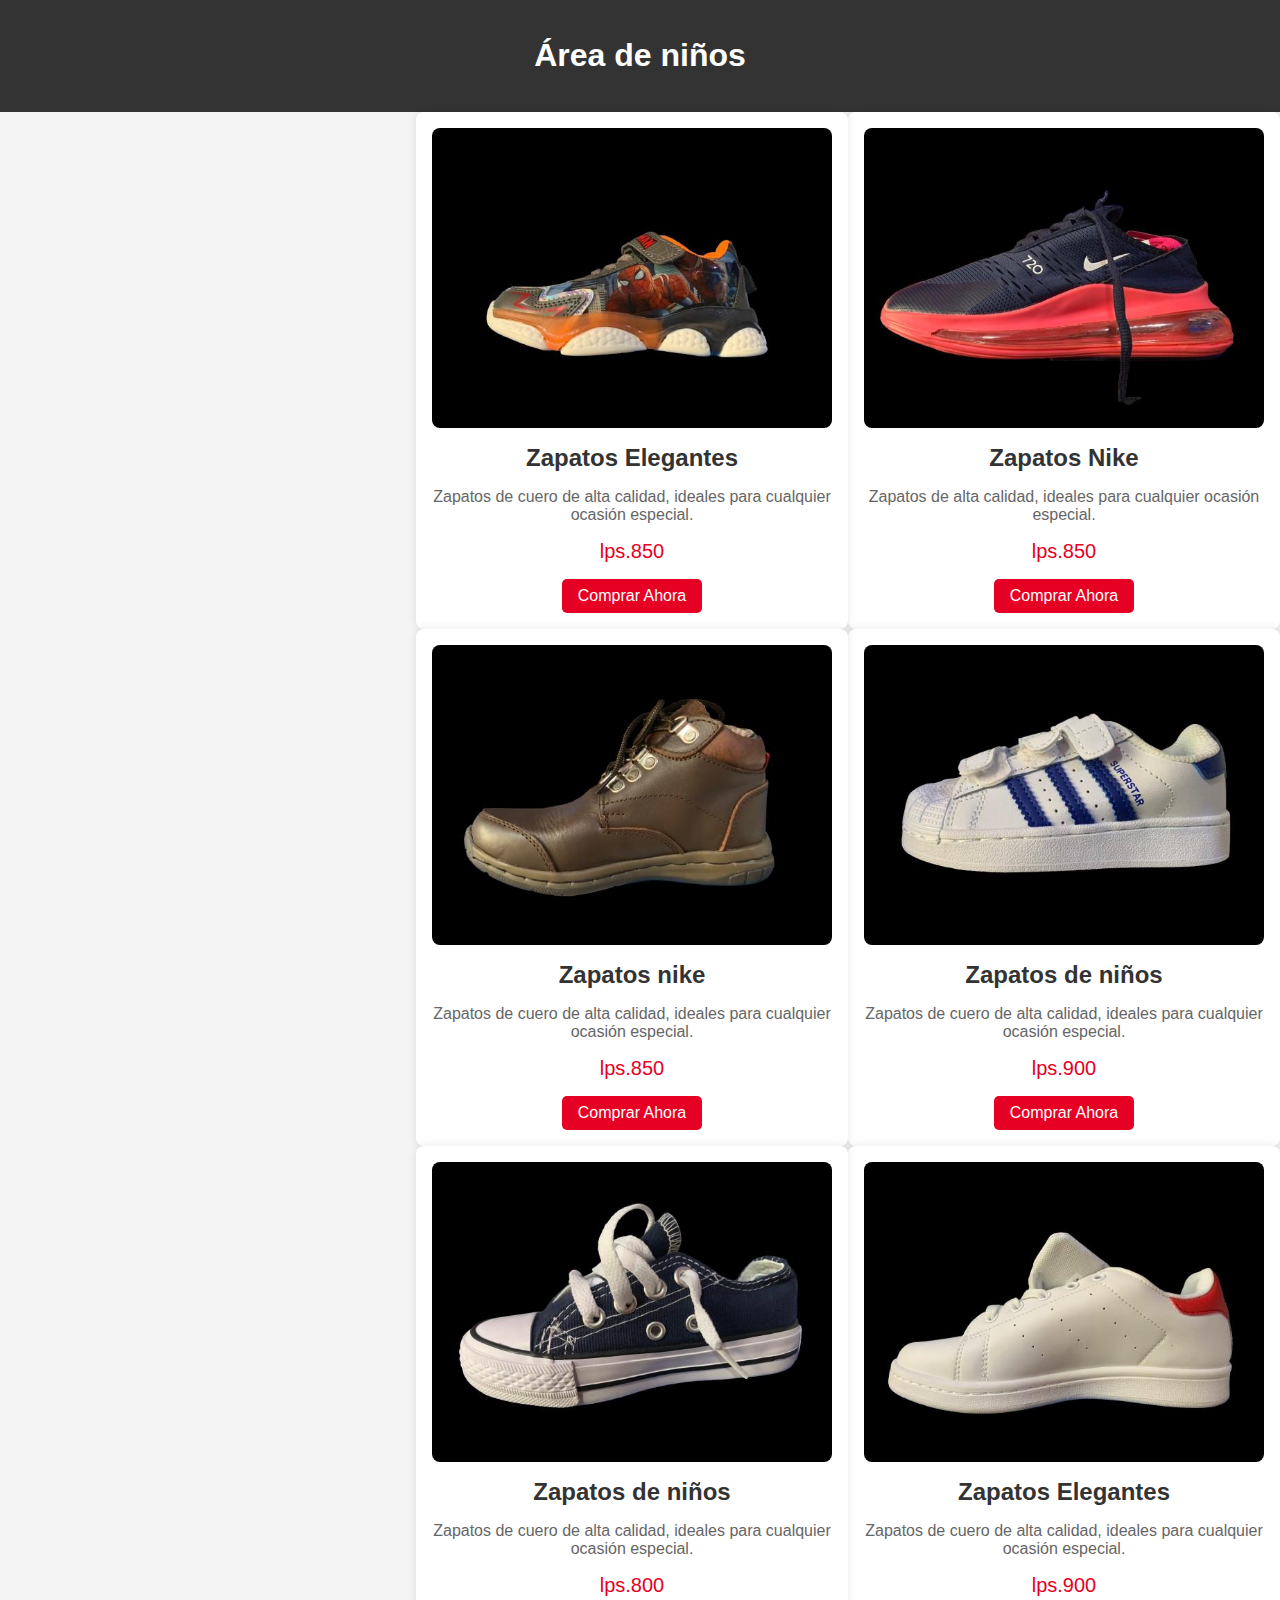
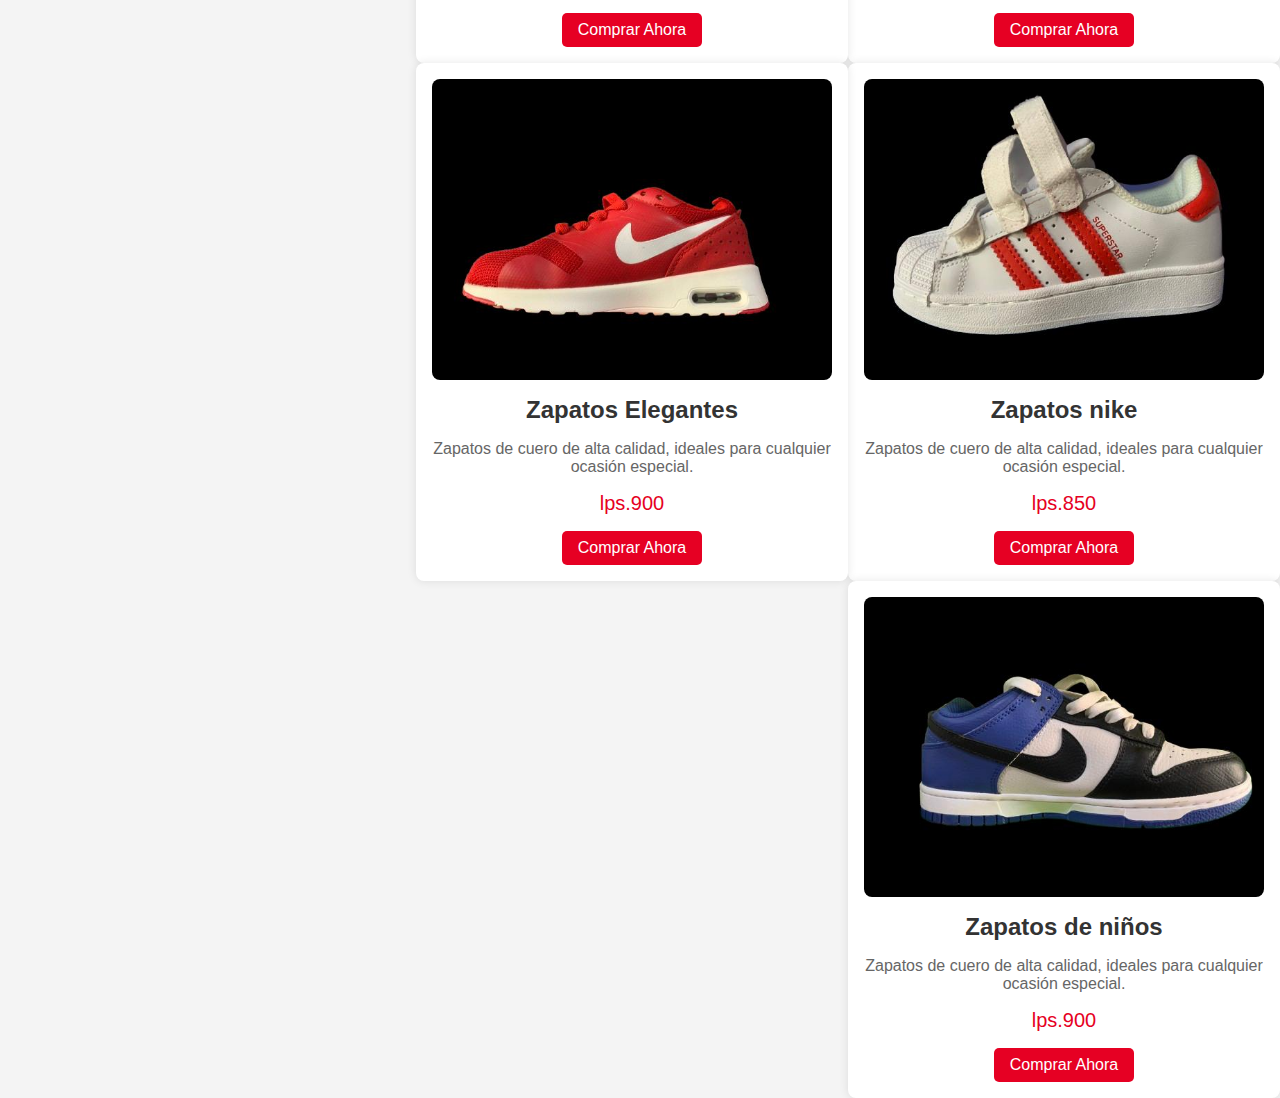
==== Index.html @ a9f259d6 "Add files via upload" ====
<! DOCTYPE html>
<html lang="en">
  <head>
      <meta charset="UTF-8">
      <meta http-equiv="X-UA-Compatible" content="IE=edge">
      <meta name="viewport" content="width=device-width, initial-scale=1.0">
      <title>Nike - Just Do It</title>
      <link rel="stylesheet" href="tiendas.css">
      <link rel="shortcup icon" href="1.jpg">
      
  </head>  
</html>

<body>
    <header>
       
        <h1>Área de niños</h1>
    </header>
   <div class="contenedor"> <main>
        <section class="product-card">
            <img src=".1.jpg" alt="Zapatos de moda" class="product-image">
            <h2 class="product-title">Zapatos Nike</h2>
            <p class="product-description">Zapatos   de alta calidad, ideales para cualquier ocasión especial.</p>
            <p class="product-price">lps.850</p>
            <button class="buy-button">Comprar Ahora</button>
        </section>
    </main>
    
      <main>
        <section class="product-card">
            <img src=".2.jpg" alt="Zapatos de moda" class="product-image">
            <h2 class="product-title">Zapatos Elegantes</h2>
            <p class="product-description">Zapatos de cuero de alta calidad, ideales para cualquier ocasión especial.</p>
            <p class="product-price">lps.850</p>
            <button class="buy-button">Comprar Ahora</button>
        </section>
    </main>
         
          <main>
        <section class="product-card">
            <img src=".3.jpg" alt="Zapatos de moda" class="product-image">
            <h2 class="product-title">Zapatos de niños</h2>
            <p class="product-description">Zapatos de cuero de alta calidad, ideales para cualquier ocasión especial.</p>
            <p class="product-price">lps.900</p>
            <button class="buy-button">Comprar Ahora</button>
        </section>
    </main>
    
    
         <section class="product-card">
            <img src=".4.jpg" alt="Zapatos de moda" class="product-image">
            <h2 class="product-title">Zapatos nike</h2>
            <p class="product-description">Zapatos de cuero de alta calidad, ideales para cualquier ocasión especial.</p>
            <p class="product-price">lps.850</p>
            <button class="buy-button">Comprar Ahora</button>
        </section>
    </main>
    
      <main>
        <section class="product-card">
            <img src=".5.jpg" alt="Zapatos de moda" class="product-image">
            <h2 class="product-title">Zapatos Elegantes</h2>
            <p class="product-description">Zapatos de cuero de alta calidad, ideales para cualquier ocasión especial.</p>
            <p class="product-price">lps.900</p>
            <button class="buy-button">Comprar Ahora</button>
        </section>
    </main>
         
          <main>
        <section class="product-card">
            <img src=".6.jpg" alt="Zapatos de moda" class="product-image">
            <h2 class="product-title">Zapatos de niños</h2>
            <p class="product-description">Zapatos de cuero de alta calidad, ideales para cualquier ocasión especial.</p>
            <p class="product-price">lps.800</p>
            <button class="buy-button">Comprar Ahora</button>
        </section>
    </main>
    
    
     <section class="product-card">
            <img src=".7.jpg" alt="Zapatos de moda" class="product-image">
            <h2 class="product-title">Zapatos nike</h2>
            <p class="product-description">Zapatos de cuero de alta calidad, ideales para cualquier ocasión especial.</p>
            <p class="product-price">lps.850</p>
            <button class="buy-button">Comprar Ahora</button>
        </section>
    </main>
    
      <main>
        <section class="product-card">
            <img src=".8.jpg" alt="Zapatos de moda" class="product-image">
            <h2 class="product-title">Zapatos Elegantes</h2>
            <p class="product-description">Zapatos de cuero de alta calidad, ideales para cualquier ocasión especial.</p>
            <p class="product-price">lps.900</p>
            <button class="buy-button">Comprar Ahora</button>
        </section>
    </main>
         
          <main>
        <section class="product-card">
            <img src=".9.jpg" alt="Zapatos de moda" class="product-image">
            <h2 class="product-title">Zapatos de niños</h2>
            <p class="product-description">Zapatos de cuero de alta calidad, ideales para cualquier ocasión especial.</p>
            <p class="product-price">lps.900</p>
            <button class="buy-button">Comprar Ahora</button>
        </section>                                            
   </div>
   
    
   
</body>
</html>
---- tiendas.css ----
/* Estilos básicos para el cuerpo */
body {
    font-family: Arial, sans-serif;
    margin: 0;
    padding: 0;
    background-color: #f4f4f4;
}

/* Estilo para el encabezado */
header {
    background-color: #333;
    color: #fff;
    text-align: center;
    padding: 1rem 0;
}
.contenedor {
   margin-bottom: 20%;
}
/* Estilo para la tarjeta del producto */
.product-card {
    background-color: #fff;
    border-radius: 8px;
    box-shadow: 0 0 10px rgba(0, 0, 0, 0.1);
   float: right;
   
    max-width: 400px;
    text-align: center;
    padding: 1rem;
}

.product-image {
    width: 100%;
    border-radius: 8px;
}

.product-title {
    font-size: 1.5rem;
    color: #333;
    margin: 1rem 0;
}

.product-description {
    color: #666;
    margin: 0.5rem 0;
}

.product-price {
    font-size: 1.25rem;
    color: #e60023;
    margin: 1rem 0;
}

.buy-button {
    background-color: #e60023;
    border: none;
    color: #fff;
    padding: 0.5rem 1rem;
    font-size: 1rem;
    cursor: pointer;
    border-radius: 5px;
    transition: background-color 0.3s ease;
}

.buy-button:hover {
    background-color: #c2001a;
}

/* Estilo para el pie de página */
footer {
    background-color: #333;
    color: #fff;
    text-align: center;
    padding: 1rem 0;
    position: fixed;
    width: 100%;
    bottom: 0;
}
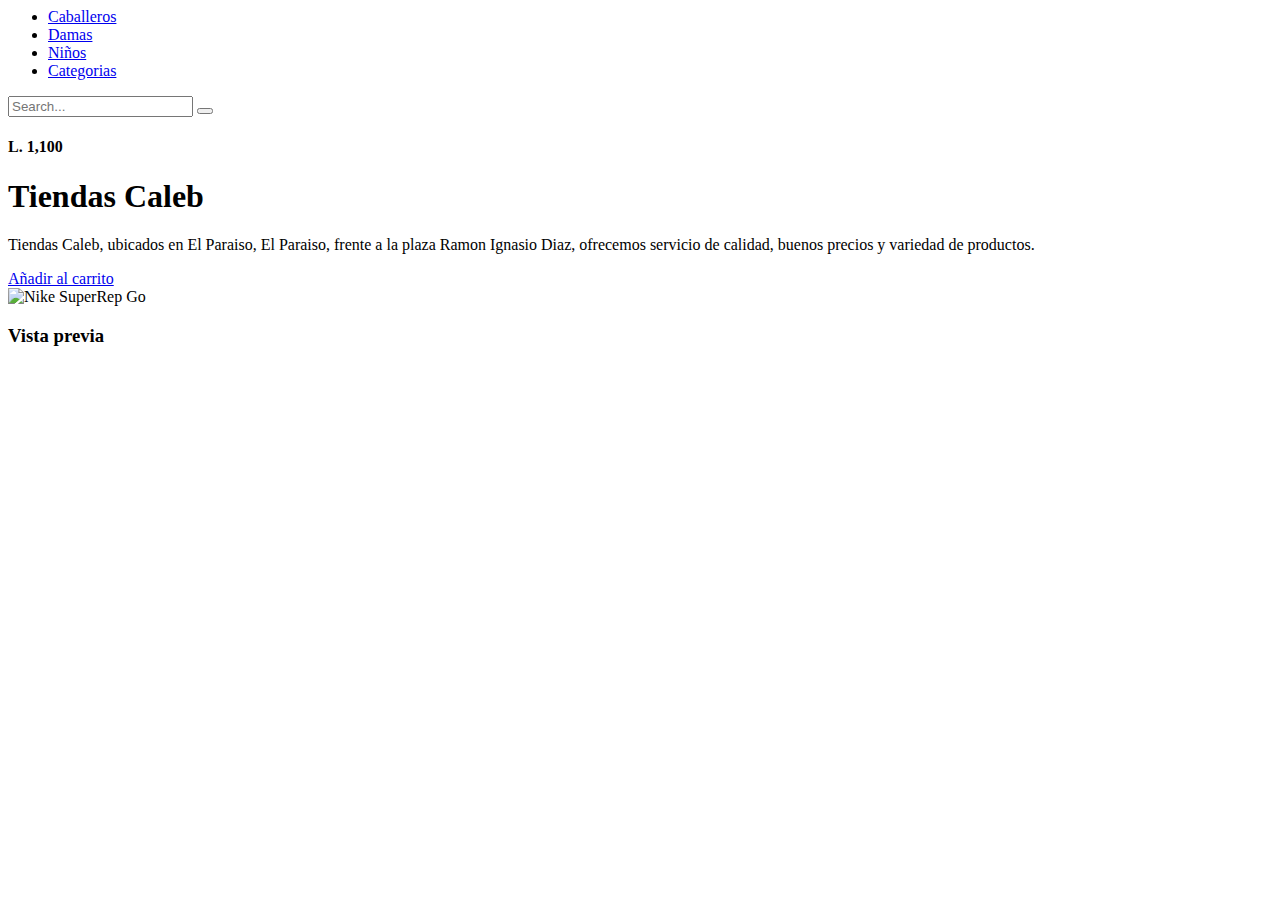
==== commit f6a01986: "Update Index.html" ====
--- a/Index.html
+++ b/Index.html
@@ -1,112 +1,86 @@
 <! DOCTYPE html>
+    
 <html lang="en">
-  <head>
-      <meta charset="UTF-8">
-      <meta http-equiv="X-UA-Compatible" content="IE=edge">
-      <meta name="viewport" content="width=device-width, initial-scale=1.0">
-      <title>Nike - Just Do It</title>
-      <link rel="stylesheet" href="tiendas.css">
-      <link rel="shortcup icon" href="1.jpg">
-      
-  </head>  
+   <head>
+       <meta charset="utf-8">
+       <meta name="viewport" content="width=device-width, initial-scale=1.0">
+       <title>Tiendas Caleb</title>
+       <link rel="stylesheet" href="">
+   </head>
+   <body>
+   <header>
+       <nav>
+           <div class="container">
+              <div>
+                 <div class="Menu">
+                     <ul>
+                         <li>
+                             <a href="Caballeros.html">Caballeros</a>
+                         </li>
+                         <li>
+                             <a href="Damas.html">Damas</a>
+                         </li>
+                         <li>
+                             <a href="Ni%C3%B1os.html">Niños</a>
+                         </li>
+                         <li>
+                             <a href="#">Categorias</a>
+                         </li>
+                     </ul>
+                     <form>
+                         <div class="search-icon">
+                             <i class="fas fas fa-search"></i>
+                         </div>
+                         <input
+                         type="text"
+                         class="search"
+                         placeholder="Search..."
+                         />
+                         <button class="nav-btn">
+                             <i class="fas fa-cart-plus"></i>
+                         </button>
+                     </form>
+                 </div>
+              </div>
+                 
+                  <div class="menu-btn">
+                      <i class="fas fa-bars"></i>
+                  </div>
+               </div>
+                </nav>
+                <div class="body">
+                    <div>
+                        <h4>L. 1,100</h4>
+                        <h1>Tiendas Caleb</h1>
+                        <div class="rating">
+                         <i class="fas fa-star"></i>
+                         <i class="fas fa-star"></i>
+                         <i class="fas fa-star"></i>
+                         <i class="fas fa-star"></i>
+                         <i class="far fa-star"></i>
+                        </div>
+                        <p>Tiendas Caleb, ubicados en El Paraiso, El Paraiso, frente a la plaza Ramon Ignasio Diaz, ofrecemos servicio de calidad, buenos precios y variedad de productos.</p>
+                        <a href="#" class="btn">Añadir al carrito</a> 
+                    </div>
+                    <div>
+                        <img src="2.png" alt="Nike SuperRep Go" />
+                    </div> 
+                </div>
+                
+                <div class="footer">
+                    <div class="social">
+                       <a href="#"><i class="fab fa-facebook"></i></a>
+                       <a href="#"><i class="fab fa-instagram"></i></a>
+                        <a href="#"><i class="fab fa-twitter"></i></a>  
+                    </div>
+                    <div class="watch">
+                       <div class="play-icon">
+                           <i class="fas fa fa-play"></i>
+                       </div>
+                        <h3>Vista previa</h3>
+                    </div>
+                </div>
+   </header>
+   </body>
+    
 </html>
-
-<body>
-    <header>
-       
-        <h1>Área de niños</h1>
-    </header>
-   <div class="contenedor"> <main>
-        <section class="product-card">
-            <img src=".1.jpg" alt="Zapatos de moda" class="product-image">
-            <h2 class="product-title">Zapatos Nike</h2>
-            <p class="product-description">Zapatos   de alta calidad, ideales para cualquier ocasión especial.</p>
-            <p class="product-price">lps.850</p>
-            <button class="buy-button">Comprar Ahora</button>
-        </section>
-    </main>
-    
-      <main>
-        <section class="product-card">
-            <img src=".2.jpg" alt="Zapatos de moda" class="product-image">
-            <h2 class="product-title">Zapatos Elegantes</h2>
-            <p class="product-description">Zapatos de cuero de alta calidad, ideales para cualquier ocasión especial.</p>
-            <p class="product-price">lps.850</p>
-            <button class="buy-button">Comprar Ahora</button>
-        </section>
-    </main>
-         
-          <main>
-        <section class="product-card">
-            <img src=".3.jpg" alt="Zapatos de moda" class="product-image">
-            <h2 class="product-title">Zapatos de niños</h2>
-            <p class="product-description">Zapatos de cuero de alta calidad, ideales para cualquier ocasión especial.</p>
-            <p class="product-price">lps.900</p>
-            <button class="buy-button">Comprar Ahora</button>
-        </section>
-    </main>
-    
-    
-         <section class="product-card">
-            <img src=".4.jpg" alt="Zapatos de moda" class="product-image">
-            <h2 class="product-title">Zapatos nike</h2>
-            <p class="product-description">Zapatos de cuero de alta calidad, ideales para cualquier ocasión especial.</p>
-            <p class="product-price">lps.850</p>
-            <button class="buy-button">Comprar Ahora</button>
-        </section>
-    </main>
-    
-      <main>
-        <section class="product-card">
-            <img src=".5.jpg" alt="Zapatos de moda" class="product-image">
-            <h2 class="product-title">Zapatos Elegantes</h2>
-            <p class="product-description">Zapatos de cuero de alta calidad, ideales para cualquier ocasión especial.</p>
-            <p class="product-price">lps.900</p>
-            <button class="buy-button">Comprar Ahora</button>
-        </section>
-    </main>
-         
-          <main>
-        <section class="product-card">
-            <img src=".6.jpg" alt="Zapatos de moda" class="product-image">
-            <h2 class="product-title">Zapatos de niños</h2>
-            <p class="product-description">Zapatos de cuero de alta calidad, ideales para cualquier ocasión especial.</p>
-            <p class="product-price">lps.800</p>
-            <button class="buy-button">Comprar Ahora</button>
-        </section>
-    </main>
-    
-    
-     <section class="product-card">
-            <img src=".7.jpg" alt="Zapatos de moda" class="product-image">
-            <h2 class="product-title">Zapatos nike</h2>
-            <p class="product-description">Zapatos de cuero de alta calidad, ideales para cualquier ocasión especial.</p>
-            <p class="product-price">lps.850</p>
-            <button class="buy-button">Comprar Ahora</button>
-        </section>
-    </main>
-    
-      <main>
-        <section class="product-card">
-            <img src=".8.jpg" alt="Zapatos de moda" class="product-image">
-            <h2 class="product-title">Zapatos Elegantes</h2>
-            <p class="product-description">Zapatos de cuero de alta calidad, ideales para cualquier ocasión especial.</p>
-            <p class="product-price">lps.900</p>
-            <button class="buy-button">Comprar Ahora</button>
-        </section>
-    </main>
-         
-          <main>
-        <section class="product-card">
-            <img src=".9.jpg" alt="Zapatos de moda" class="product-image">
-            <h2 class="product-title">Zapatos de niños</h2>
-            <p class="product-description">Zapatos de cuero de alta calidad, ideales para cualquier ocasión especial.</p>
-            <p class="product-price">lps.900</p>
-            <button class="buy-button">Comprar Ahora</button>
-        </section>                                            
-   </div>
-   
-    
-   
-</body>
-</html>
